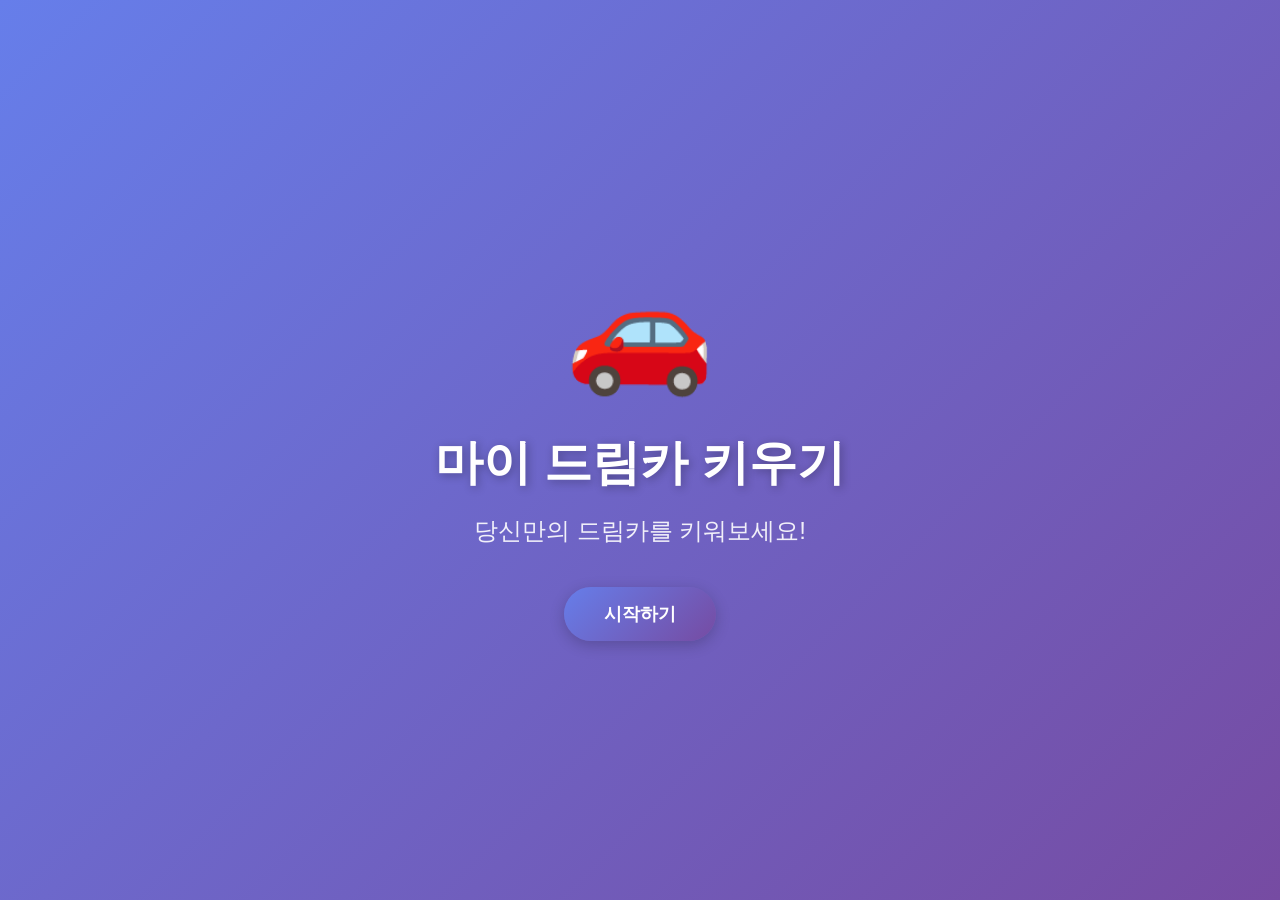
==== index.html @ 2b7e2045 "Initial commit: Complete CBTI car growing game - HTML/CSS/JavaScript implementation - 5 personality " ====
<!DOCTYPE html>
<html lang="ko">
<head>
    <meta charset="UTF-8">
    <meta name="viewport" content="width=device-width, initial-scale=1.0">
    <title>🚗 마이 드림카 키우기 - CBTI</title>
    <link rel="stylesheet" href="css/style.css">
</head>
<body>
    <!-- 메인 컨테이너 -->
    <div id="app" class="container">
        <!-- 화면들이 여기에 동적으로 렌더링됩니다 -->
    </div>

    <!-- 포인트 카운터 (고정) -->
    <div id="points-counter" class="points-counter" style="display: none;">
        <span>💰 포인트: <span id="points-value">100</span>P</span>
    </div>

    <script src="js/data.js"></script>
    <script src="js/cbti.js"></script>
    <script src="js/app.js"></script>
</body>
</html>
---- css/style.css ----
/* 전역 스타일 */
* {
    margin: 0;
    padding: 0;
    box-sizing: border-box;
}

body {
    font-family: -apple-system, BlinkMacSystemFont, 'Segoe UI', Roboto, 'Helvetica Neue', Arial, sans-serif;
    overflow-x: hidden;
    background: linear-gradient(135deg, #667eea 0%, #764ba2 100%);
    min-height: 100vh;
}

.container {
    min-height: 100vh;
    display: flex;
    flex-direction: column;
    align-items: center;
    justify-content: center;
    padding: 20px;
}

/* 포인트 카운터 (고정) */
.points-counter {
    position: fixed;
    top: 20px;
    right: 20px;
    background: rgba(255, 255, 255, 0.9);
    backdrop-filter: blur(10px);
    padding: 12px 24px;
    border-radius: 30px;
    font-weight: bold;
    font-size: 18px;
    box-shadow: 0 4px 15px rgba(0, 0, 0, 0.2);
    z-index: 1000;
    animation: slideInRight 0.5s ease;
}

/* 버튼 스타일 */
.btn {
    padding: 15px 40px;
    font-size: 18px;
    font-weight: bold;
    border: none;
    border-radius: 50px;
    cursor: pointer;
    transition: all 0.3s ease;
    box-shadow: 0 4px 15px rgba(0, 0, 0, 0.2);
    text-decoration: none;
    display: inline-block;
}

.btn:hover {
    transform: translateY(-3px) scale(1.05);
    box-shadow: 0 6px 20px rgba(0, 0, 0, 0.3);
}

.btn:active {
    transform: translateY(-1px);
}

.btn-primary {
    background: linear-gradient(135deg, #667eea 0%, #764ba2 100%);
    color: white;
}

.btn-secondary {
    background: white;
    color: #667eea;
}

.btn-success {
    background: linear-gradient(135deg, #11998e 0%, #38ef7d 100%);
    color: white;
}

.btn-warning {
    background: linear-gradient(135deg, #f093fb 0%, #f5576c 100%);
    color: white;
}

/* 인트로 화면 */
.intro-screen {
    text-align: center;
    animation: fadeIn 1s ease;
}

.intro-screen h1 {
    font-size: 48px;
    color: white;
    margin-bottom: 20px;
    text-shadow: 2px 2px 10px rgba(0, 0, 0, 0.3);
}

.intro-screen p {
    font-size: 24px;
    color: rgba(255, 255, 255, 0.9);
    margin-bottom: 40px;
}

.intro-screen .emoji {
    font-size: 120px;
    margin-bottom: 30px;
    animation: bounce 2s infinite;
}

/* 알 선택 화면 */
.egg-select-screen {
    text-align: center;
    animation: fadeIn 0.5s ease;
    width: 100%;
    max-width: 1200px;
}

.egg-select-screen h2 {
    font-size: 36px;
    color: white;
    margin-bottom: 40px;
    text-shadow: 2px 2px 10px rgba(0, 0, 0, 0.3);
}

.eggs-container {
    display: grid;
    grid-template-columns: repeat(auto-fit, minmax(250px, 1fr));
    gap: 30px;
    margin-bottom: 40px;
    width: 100%;
}

.egg-card {
    background: white;
    border-radius: 20px;
    padding: 30px;
    cursor: pointer;
    transition: all 0.3s ease;
    box-shadow: 0 4px 15px rgba(0, 0, 0, 0.2);
    position: relative;
    overflow: hidden;
}

.egg-card::before {
    content: '';
    position: absolute;
    top: 0;
    left: 0;
    right: 0;
    bottom: 0;
    opacity: 0;
    transition: opacity 0.3s ease;
    z-index: 0;
}

.egg-card.fire::before {
    background: linear-gradient(135deg, #f093fb 0%, #f5576c 100%);
}

.egg-card.aqua::before {
    background: linear-gradient(135deg, #4facfe 0%, #00f2fe 100%);
}

.egg-card.thunder::before {
    background: linear-gradient(135deg, #fa709a 0%, #fee140 100%);
}

.egg-card:hover {
    transform: translateY(-10px) scale(1.05);
}

.egg-card.selected {
    transform: scale(1.1);
    box-shadow: 0 8px 30px rgba(0, 0, 0, 0.4);
}

.egg-card.selected::before {
    opacity: 0.2;
}

.egg-card > * {
    position: relative;
    z-index: 1;
}

.egg-emoji {
    font-size: 80px;
    margin-bottom: 15px;
    animation: float 3s ease-in-out infinite;
}

.egg-card.fire .egg-emoji {
    animation: pulse 1s ease-in-out infinite;
}

.egg-card.aqua .egg-emoji {
    animation: float 3s ease-in-out infinite;
}

.egg-card.thunder .egg-emoji {
    animation: shake 0.5s ease-in-out infinite;
}

.egg-card h3 {
    font-size: 22px;
    margin-bottom: 10px;
    color: #333;
}

.egg-card p {
    font-size: 14px;
    color: #666;
    line-height: 1.6;
}

/* 성장 미션 화면 */
.growth-screen {
    text-align: center;
    animation: fadeIn 0.5s ease;
    width: 100%;
    max-width: 600px;
}

.progress-bar {
    width: 100%;
    background: rgba(255, 255, 255, 0.3);
    backdrop-filter: blur(10px);
    border-radius: 15px;
    padding: 20px;
    margin-bottom: 40px;
    box-shadow: 0 4px 15px rgba(0, 0, 0, 0.2);
}

.progress-info {
    display: flex;
    justify-content: space-between;
    color: white;
    font-weight: bold;
    margin-bottom: 10px;
    font-size: 16px;
}

.progress-track {
    width: 100%;
    height: 10px;
    background: rgba(255, 255, 255, 0.3);
    border-radius: 10px;
    overflow: hidden;
}

.progress-fill {
    height: 100%;
    background: linear-gradient(90deg, #11998e 0%, #38ef7d 100%);
    border-radius: 10px;
    transition: width 0.5s ease;
}

.car-character {
    font-size: 120px;
    margin-bottom: 30px;
    animation: bounce 2s infinite;
}

.question-card {
    background: white;
    border-radius: 20px;
    padding: 40px;
    box-shadow: 0 4px 15px rgba(0, 0, 0, 0.2);
    margin-bottom: 30px;
}

.question-card h2 {
    font-size: 28px;
    color: #333;
    margin-bottom: 30px;
}

.options-container {
    display: flex;
    flex-direction: column;
    gap: 15px;
}

.option-btn {
    width: 100%;
    padding: 20px;
    font-size: 16px;
    font-weight: bold;
    border: none;
    border-radius: 15px;
    cursor: pointer;
    transition: all 0.3s ease;
    background: linear-gradient(135deg, #667eea 0%, #764ba2 100%);
    color: white;
    box-shadow: 0 4px 10px rgba(0, 0, 0, 0.2);
}

.option-btn:hover {
    transform: translateY(-3px);
    box-shadow: 0 6px 20px rgba(0, 0, 0, 0.3);
}

/* 결과 화면 */
.result-screen {
    text-align: center;
    animation: fadeIn 0.5s ease;
    width: 100%;
    max-width: 600px;
}

.result-card {
    background: white;
    border-radius: 20px;
    padding: 40px;
    box-shadow: 0 8px 30px rgba(0, 0, 0, 0.3);
}

.result-card h1 {
    font-size: 36px;
    color: #333;
    margin-bottom: 30px;
}

.car-display {
    font-size: 120px;
    margin-bottom: 30px;
    animation: zoomIn 0.5s ease;
}

.vehicle-info {
    background: linear-gradient(135deg, #667eea 0%, #764ba2 100%);
    color: white;
    padding: 30px;
    border-radius: 15px;
    margin-bottom: 30px;
}

.vehicle-info h2 {
    font-size: 32px;
    margin-bottom: 10px;
}

.vehicle-info p {
    font-size: 18px;
    opacity: 0.9;
}

.traits-section {
    text-align: left;
    margin-bottom: 30px;
}

.traits-section h3 {
    font-size: 24px;
    color: #333;
    margin-bottom: 20px;
}

.trait-item {
    display: flex;
    align-items: center;
    gap: 10px;
    padding: 12px;
    background: #f5f5f5;
    border-radius: 10px;
    margin-bottom: 10px;
    font-size: 16px;
}

.trait-icon {
    font-size: 24px;
}

.rewards-section {
    background: linear-gradient(135deg, #f093fb 0%, #f5576c 100%);
    color: white;
    padding: 25px;
    border-radius: 15px;
    margin-bottom: 30px;
}

.rewards-section h3 {
    font-size: 22px;
    margin-bottom: 15px;
}

.points-display {
    font-size: 48px;
    font-weight: bold;
    margin-bottom: 10px;
}

.discount-info {
    font-size: 18px;
    opacity: 0.9;
}

.code-section {
    border: 3px dashed #ddd;
    border-radius: 15px;
    padding: 25px;
    margin-bottom: 30px;
    background: #f9f9f9;
}

.code-label {
    font-size: 14px;
    color: #666;
    margin-bottom: 10px;
}

.code-value {
    font-size: 28px;
    font-weight: bold;
    font-family: 'Courier New', monospace;
    color: #333;
    letter-spacing: 2px;
}

.cta-buttons {
    display: flex;
    flex-direction: column;
    gap: 15px;
}

/* 애니메이션 */
@keyframes fadeIn {
    from {
        opacity: 0;
        transform: translateY(20px);
    }
    to {
        opacity: 1;
        transform: translateY(0);
    }
}

@keyframes slideInRight {
    from {
        opacity: 0;
        transform: translateX(100px);
    }
    to {
        opacity: 1;
        transform: translateX(0);
    }
}

@keyframes bounce {
    0%, 100% {
        transform: translateY(0);
    }
    50% {
        transform: translateY(-20px);
    }
}

@keyframes float {
    0%, 100% {
        transform: translateY(0);
    }
    50% {
        transform: translateY(-15px);
    }
}

@keyframes pulse {
    0%, 100% {
        transform: scale(1);
    }
    50% {
        transform: scale(1.1);
    }
}

@keyframes shake {
    0%, 100% {
        transform: translateX(0);
    }
    25% {
        transform: translateX(-5px);
    }
    75% {
        transform: translateX(5px);
    }
}

@keyframes zoomIn {
    from {
        transform: scale(0);
    }
    to {
        transform: scale(1);
    }
}

/* 모바일 반응형 */
@media (max-width: 768px) {
    .intro-screen h1 {
        font-size: 32px;
    }

    .intro-screen p {
        font-size: 18px;
    }

    .egg-select-screen h2 {
        font-size: 28px;
    }

    .eggs-container {
        grid-template-columns: 1fr;
        gap: 20px;
    }

    .question-card {
        padding: 25px;
    }

    .question-card h2 {
        font-size: 22px;
    }

    .result-card {
        padding: 25px;
    }

    .result-card h1 {
        font-size: 28px;
    }

    .vehicle-info h2 {
        font-size: 26px;
    }

    .points-counter {
        top: 10px;
        right: 10px;
        padding: 10px 15px;
        font-size: 14px;
    }
}
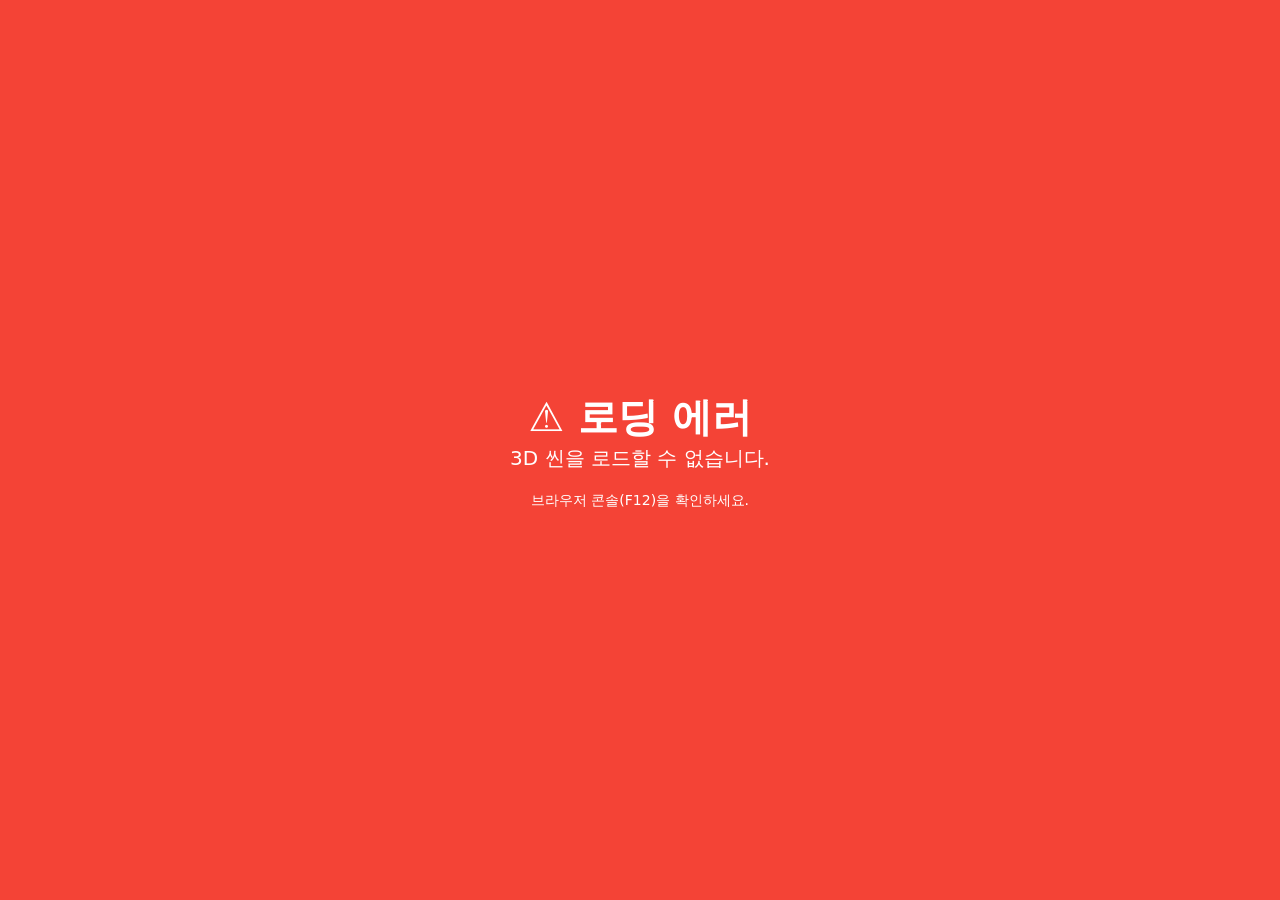
==== commit ad0b73d4: "Deploy CBTI 3D Game to GitHub Pages - React 18 + Three.js 기반 3D 게임 - 배포 파일 크기: 1.2MB - 페이지: index.ht" ====
--- a/index.html
+++ b/index.html
@@ -1,24 +1,28 @@
 <!DOCTYPE html>
 <html lang="ko">
-<head>
-    <meta charset="UTF-8">
-    <meta name="viewport" content="width=device-width, initial-scale=1.0">
-    <title>🚗 마이 드림카 키우기 - CBTI</title>
-    <link rel="stylesheet" href="css/style.css">
-</head>
-<body>
-    <!-- 메인 컨테이너 -->
-    <div id="app" class="container">
-        <!-- 화면들이 여기에 동적으로 렌더링됩니다 -->
-    </div>
-
-    <!-- 포인트 카운터 (고정) -->
-    <div id="points-counter" class="points-counter" style="display: none;">
-        <span>💰 포인트: <span id="points-value">100</span>P</span>
-    </div>
-
-    <script src="js/data.js"></script>
-    <script src="js/cbti.js"></script>
-    <script src="js/app.js"></script>
-</body>
+  <head>
+    <meta charset="UTF-8" />
+    <meta name="viewport" content="width=device-width, initial-scale=1.0" />
+    <title>CBTI - Car Baby Tamagotchi</title>
+    <style>
+      * {
+        margin: 0;
+        padding: 0;
+        box-sizing: border-box;
+      }
+      body {
+        font-family: 'Pretendard', -apple-system, BlinkMacSystemFont, system-ui, sans-serif;
+        overflow: hidden;
+      }
+      #root {
+        width: 100vw;
+        height: 100vh;
+      }
+    </style>
+    <script type="module" crossorigin src="/assets/index-B07Z6_KE.js"></script>
+    <link rel="stylesheet" crossorigin href="/assets/index-CvLMM6ku.css">
+  </head>
+  <body>
+    <div id="root"></div>
+  </body>
 </html>
--- a/assets/index-CvLMM6ku.css
+++ b/assets/index-CvLMM6ku.css
@@ -0,0 +1 @@
+:root{--primary-blue: #A8D8EA;--primary-orange: #FFB347;--primary-green: #90EE90;--primary-red: #FF6B6B;--white: #FFFFFF;--light-gray: #F5F5F5;--gray: #CCCCCC;--dark-gray: #666666;--black: #2C3E50;--success: #4CAF50;--warning: #FFC107;--error: #F44336;--info: #2196F3}.btn{padding:16px 48px;font-size:18px;font-weight:700;border:none;border-radius:50px;cursor:pointer;transition:all .3s cubic-bezier(.4,0,.2,1);background:linear-gradient(135deg,var(--primary-orange) 0%,#FF6B9D 100%);color:#fff;box-shadow:0 4px 12px #00000026;position:relative;overflow:hidden}.btn:before{content:"";position:absolute;top:50%;left:50%;width:0;height:0;border-radius:50%;background:#ffffff4d;transform:translate(-50%,-50%);transition:width .6s,height .6s}.btn:hover{transform:translateY(-2px) scale(1.02);box-shadow:0 6px 20px #00000040}.btn:hover:before{width:300px;height:300px}.btn:active{transform:translateY(0) scale(.98)}.text-overlay{position:absolute;top:0;left:0;width:100%;height:100%;display:flex;flex-direction:column;justify-content:center;align-items:center;pointer-events:none;z-index:10}.text-overlay>*{pointer-events:auto}.title{font-size:48px;font-weight:900;color:#fff;text-shadow:0 4px 12px rgba(0,0,0,.3);margin-bottom:24px}.subtitle{font-size:24px;font-weight:500;color:#fffffff2;text-shadow:0 2px 8px rgba(0,0,0,.2);margin-bottom:48px}.card{background:#fffffff2;border-radius:24px;padding:32px;box-shadow:0 8px 32px #0000001a;-webkit-backdrop-filter:blur(10px);backdrop-filter:blur(10px)}@keyframes fadeIn{0%{opacity:0;transform:translateY(20px)}to{opacity:1;transform:translateY(0)}}@keyframes pulse{0%,to{transform:scale(1)}50%{transform:scale(1.05)}}@keyframes float{0%,to{transform:translateY(0)}50%{transform:translateY(-10px)}}@keyframes sparkle{0%,to{opacity:0;transform:scale(0)}50%{opacity:1;transform:scale(1)}}.fade-in{animation:fadeIn 1s cubic-bezier(.4,0,.2,1)}.pulse{animation:pulse 2s cubic-bezier(.4,0,.6,1) infinite}.float{animation:float 3s ease-in-out infinite}
